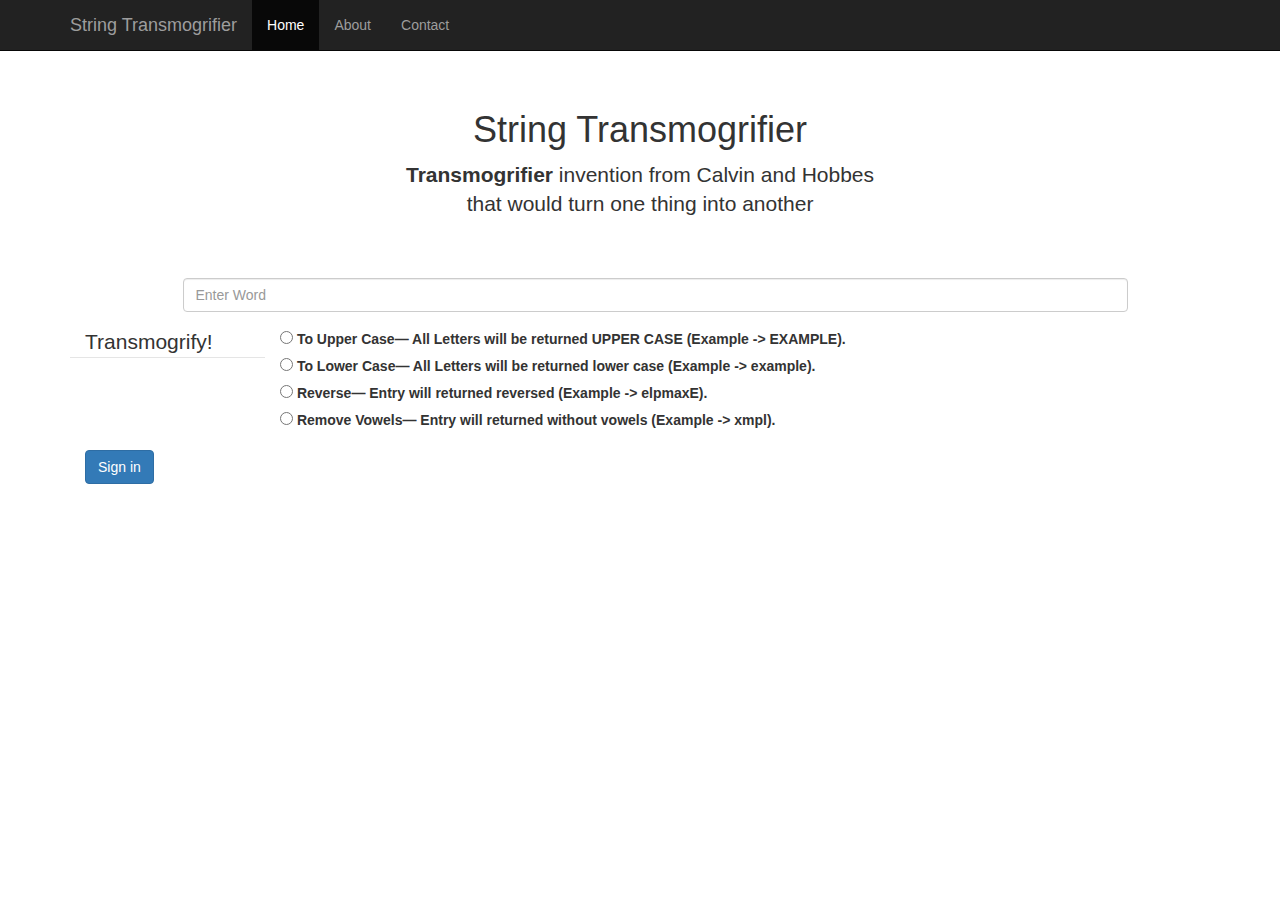
==== src/main/resources/templates/index.html @ 82439af7 "added Bootstrap and created static layout" ====
<!DOCTYPE html>
<html lang="en">
<head>
    <meta charset="utf-8">
    <meta http-equiv="X-UA-Compatible" content="IE=edge">
    <meta name="viewport" content="width=device-width, initial-scale=1">
    <!-- The above 3 meta tags *must* come first in the head; any other head content must come *after* these tags -->
    <meta name="description" content="">
    <meta name="author" content="">
    <link rel="icon" href="../../favicon.ico">

    <title>Starter Template for Bootstrap</title>

    <!-- Bootstrap core CSS -->
    <link href="../css/bootstrap.min.css" rel="stylesheet">

    <!-- Custom styles for this template -->
    <link href="../css/starter-template.css" rel="stylesheet">

    <!-- HTML5 shim and Respond.js for IE8 support of HTML5 elements and media queries -->
    <!--[if lt IE 9]>
    <script src="https://oss.maxcdn.com/html5shiv/3.7.3/html5shiv.min.js"></script>
    <script src="https://oss.maxcdn.com/respond/1.4.2/respond.min.js"></script>
    <![endif]-->
</head>

<body>

<nav class="navbar navbar-inverse navbar-fixed-top">
    <div class="container">
        <div class="navbar-header">
            <button type="button" class="navbar-toggle collapsed" data-toggle="collapse" data-target="#navbar" aria-expanded="false" aria-controls="navbar">
                <span class="sr-only">Toggle navigation</span>
                <span class="icon-bar"></span>
                <span class="icon-bar"></span>
                <span class="icon-bar"></span>
            </button>
            <a class="navbar-brand" href="#">String Transmogrifier</a>
        </div>
        <div id="navbar" class="collapse navbar-collapse">
            <ul class="nav navbar-nav">
                <li class="active"><a href="#">Home</a></li>
                <li><a href="#about">About</a></li>
                <li><a href="#contact">Contact</a></li>
            </ul>
        </div><!--/.nav-collapse -->
    </div>
</nav>

<div class="container">

    <div class="starter-template">
        <h1>String Transmogrifier</h1>
        <p class="lead"><strong>Transmogrifier</strong> invention from Calvin and Hobbes <br/> that would turn one thing into another</p>
    </div>

  <!-- Form Section -->
    <div class="container">
        <form>
            <div class="form-group row">
                <div class="col-sm-10 col-sm-offset-1">
                    <input type="email" class="form-control" id="inputEmail3" placeholder="Enter Word">
                </div>
            </div>
            <fieldset class="form-group row">
                <legend class="col-form-legend col-sm-2">Transmogrify!</legend>
                <div class="col-sm-10">
                    <div class="form-check">
                        <label class="form-check-label">
                            <input class="form-check-input" type="radio" name="gridRadios" id="gridRadios1" value="upperCase">
                            To Upper Case&mdash; All Letters will be returned UPPER CASE (Example -> EXAMPLE).
                        </label>
                    </div>
                    <div class="form-check">
                        <label class="form-check-label">
                            <input class="form-check-input" type="radio" name="gridRadios" id="gridRadios2" value="lowerCase">
                            To Lower Case&mdash; All Letters will be returned lower case (Example -> example).
                        </label>
                    </div>
                    <div class="form-check">
                        <label class="form-check-label">
                            <input class="form-check-input" type="radio" name="gridRadios" id="gridRadios3" value="reverse">
                            Reverse&mdash; Entry will returned reversed (Example -> elpmaxE).
                        </label>
                    </div>
                    <div class="form-check">
                        <label class="form-check-label">
                            <input class="form-check-input" type="radio" name="gridRadios" id="gridRadios4" value="vowels">
                            Remove Vowels&mdash; Entry will returned without vowels (Example -> xmpl).
                        </label>
                    </div>
                </div>
            </fieldset>
            <div class="form-group row">
                <div class="offset-sm-2 col-sm-10">
                    <button type="submit" class="btn btn-primary">Sign in</button>
                </div>
            </div>
        </form>
    </div>

</div><!-- /.container -->


<!-- Bootstrap core JavaScript
================================================== -->
<!-- Placed at the end of the document so the pages load faster -->
<script src="https://ajax.googleapis.com/ajax/libs/jquery/1.12.4/jquery.min.js"></script>
<script>window.jQuery || document.write('<script src="../../assets/js/vendor/jquery.min.js"><\/script>')</script>
<script src="../js/bootstrap.min.js"></script>
</body>
</html>
---- src/main/resources/css/starter-template.css ----
body {
  padding-top: 50px;
}
.starter-template {
  padding: 40px 15px;
  text-align: center;
}
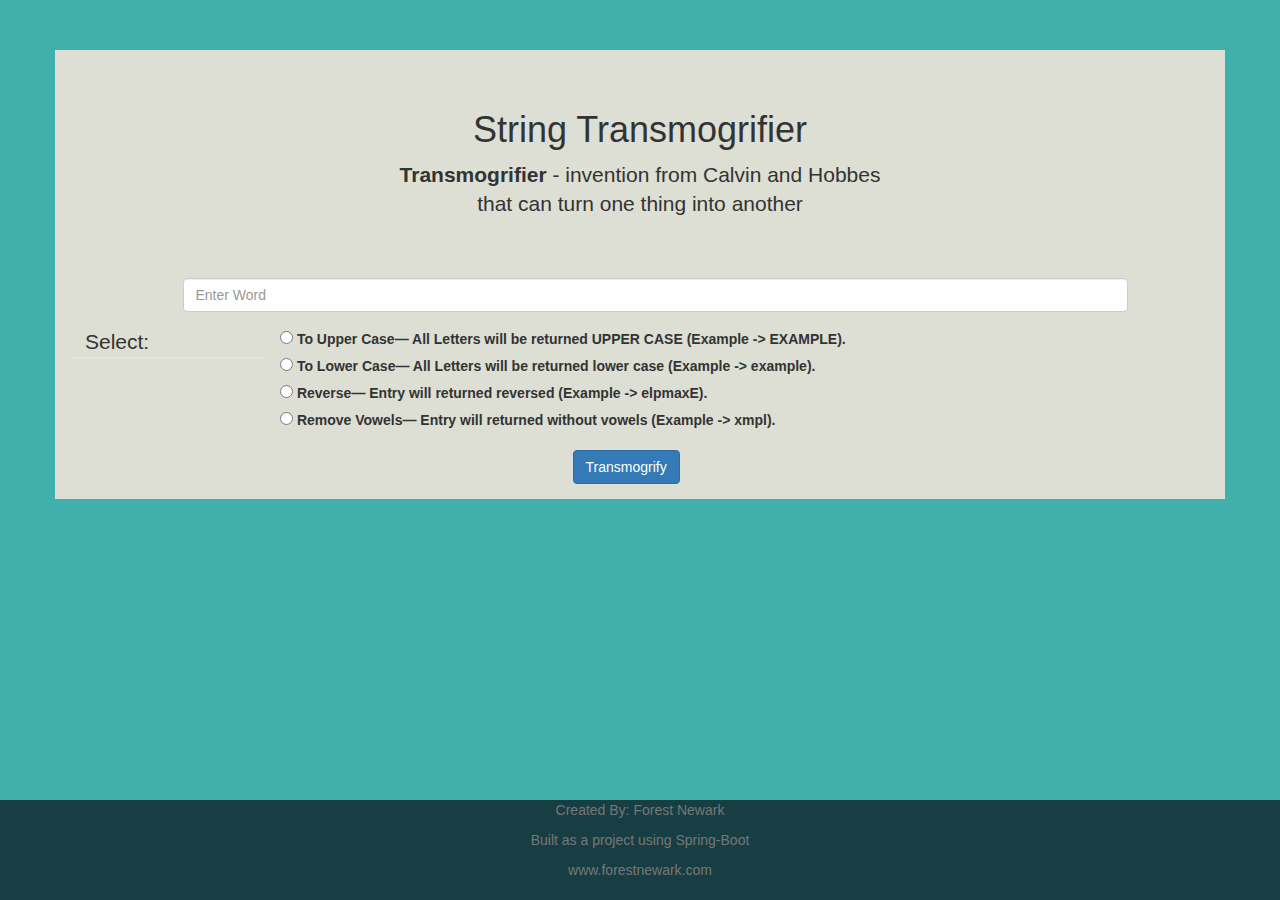
==== commit 806e109c: "UI redesign" ====
--- a/src/main/resources/templates/index.html
+++ b/src/main/resources/templates/index.html
@@ -1,22 +1,22 @@
 
 <!DOCTYPE html>
-<html lang="en">
+<html xmlns:th="http://www.thymeleaf.org">
 <head>
-    <meta charset="utf-8">
-    <meta http-equiv="X-UA-Compatible" content="IE=edge">
-    <meta name="viewport" content="width=device-width, initial-scale=1">
+    <meta charset="utf-8"/>
+    <meta http-equiv="X-UA-Compatible" content="IE=edge"/>
+    <meta name="viewport" content="width=device-width, initial-scale=1"/>
     <!-- The above 3 meta tags *must* come first in the head; any other head content must come *after* these tags -->
-    <meta name="description" content="">
-    <meta name="author" content="">
-    <link rel="icon" href="../../favicon.ico">
+    <meta name="description" content=""/>
+    <meta name="author" content=""/>
+    <link rel="icon" href="../static/image/favicon.ico"/>
 
-    <title>Starter Template for Bootstrap</title>
+    <title>String Transmogrifier</title>
 
     <!-- Bootstrap core CSS -->
-    <link href="../css/bootstrap.min.css" rel="stylesheet">
+    <link href="../static/css/bootstrap.min.css" th:href="@{'/css/bootstrap.min.css'}" rel="stylesheet"/>
 
     <!-- Custom styles for this template -->
-    <link href="../css/starter-template.css" rel="stylesheet">
+    <link href="../static/css/starter-template.css" th:href="@{'/css/starter-template.css'}" rel="stylesheet"/>
 
     <!-- HTML5 shim and Respond.js for IE8 support of HTML5 elements and media queries -->
     <!--[if lt IE 9]>
@@ -27,87 +27,80 @@
 
 <body>
 
-<nav class="navbar navbar-inverse navbar-fixed-top">
-    <div class="container">
-        <div class="navbar-header">
-            <button type="button" class="navbar-toggle collapsed" data-toggle="collapse" data-target="#navbar" aria-expanded="false" aria-controls="navbar">
-                <span class="sr-only">Toggle navigation</span>
-                <span class="icon-bar"></span>
-                <span class="icon-bar"></span>
-                <span class="icon-bar"></span>
-            </button>
-            <a class="navbar-brand" href="#">String Transmogrifier</a>
-        </div>
-        <div id="navbar" class="collapse navbar-collapse">
-            <ul class="nav navbar-nav">
-                <li class="active"><a href="#">Home</a></li>
-                <li><a href="#about">About</a></li>
-                <li><a href="#contact">Contact</a></li>
-            </ul>
-        </div><!--/.nav-collapse -->
-    </div>
-</nav>
-
-<div class="container">
+<div id="mainsection" class="container">
 
     <div class="starter-template">
         <h1>String Transmogrifier</h1>
-        <p class="lead"><strong>Transmogrifier</strong> invention from Calvin and Hobbes <br/> that would turn one thing into another</p>
+        <p class="lead"><strong>Transmogrifier</strong> - invention from Calvin and Hobbes <br/> that can turn one thing into another</p>
     </div>
 
-  <!-- Form Section -->
+    <!-- Form Section -->
     <div class="container">
         <form>
             <div class="form-group row">
                 <div class="col-sm-10 col-sm-offset-1">
-                    <input type="email" class="form-control" id="inputEmail3" placeholder="Enter Word">
+                    <input type="text" class="form-control" name="input" th:value="${result}" id="inputEmail3" placeholder="Enter Word"/>
                 </div>
             </div>
             <fieldset class="form-group row">
-                <legend class="col-form-legend col-sm-2">Transmogrify!</legend>
+                <legend class="col-form-legend col-sm-2">Select:</legend>
                 <div class="col-sm-10">
                     <div class="form-check">
                         <label class="form-check-label">
-                            <input class="form-check-input" type="radio" name="gridRadios" id="gridRadios1" value="upperCase">
+                            <input class="form-check-input" type="radio" name="mode" id="gridRadios1" value="upperCase"/>
                             To Upper Case&mdash; All Letters will be returned UPPER CASE (Example -> EXAMPLE).
                         </label>
                     </div>
                     <div class="form-check">
                         <label class="form-check-label">
-                            <input class="form-check-input" type="radio" name="gridRadios" id="gridRadios2" value="lowerCase">
+                            <input class="form-check-input" type="radio" name="mode" id="gridRadios2" value="lowerCase"/>
                             To Lower Case&mdash; All Letters will be returned lower case (Example -> example).
                         </label>
                     </div>
                     <div class="form-check">
                         <label class="form-check-label">
-                            <input class="form-check-input" type="radio" name="gridRadios" id="gridRadios3" value="reverse">
+                            <input class="form-check-input" type="radio" name="mode" id="gridRadios3" value="reverse"/>
                             Reverse&mdash; Entry will returned reversed (Example -> elpmaxE).
                         </label>
                     </div>
                     <div class="form-check">
                         <label class="form-check-label">
-                            <input class="form-check-input" type="radio" name="gridRadios" id="gridRadios4" value="vowels">
+                            <input class="form-check-input" type="radio" name="mode" id="gridRadios4" value="vowels"/>
                             Remove Vowels&mdash; Entry will returned without vowels (Example -> xmpl).
                         </label>
                     </div>
                 </div>
             </fieldset>
             <div class="form-group row">
-                <div class="offset-sm-2 col-sm-10">
-                    <button type="submit" class="btn btn-primary">Sign in</button>
+                <div class="col-sm-7 col-sm-offset-5 ">
+                    <button type="submit" class="btn btn-primary">Transmogrify</button>
                 </div>
             </div>
         </form>
     </div>
 
+
+
 </div><!-- /.container -->
+<footer class="footer">
+    <div class="container">
+        <p class="text-muted text-center">Created By: Forest Newark</p>
+        <p class="text-muted text-center">Built as a project using Spring-Boot</p>
+        <p class="text-muted text-center">www.forestnewark.com</p>
+
+    </div>
+</footer>
 
 
 <!-- Bootstrap core JavaScript
 ================================================== -->
 <!-- Placed at the end of the document so the pages load faster -->
 <script src="https://ajax.googleapis.com/ajax/libs/jquery/1.12.4/jquery.min.js"></script>
-<script>window.jQuery || document.write('<script src="../../assets/js/vendor/jquery.min.js"><\/script>')</script>
-<script src="../js/bootstrap.min.js"></script>
+<script>
+    /*<![CDATA[*/
+    window.jQuery || document.write('<script src="../js/jquery.min.js"><\/script>')
+    /*]]>*/
+</script>
+<script src="../static/js/bootstrap.min.js" th:src="@{'/js/bootstrap.min.js'}"></script>
 </body>
 </html>
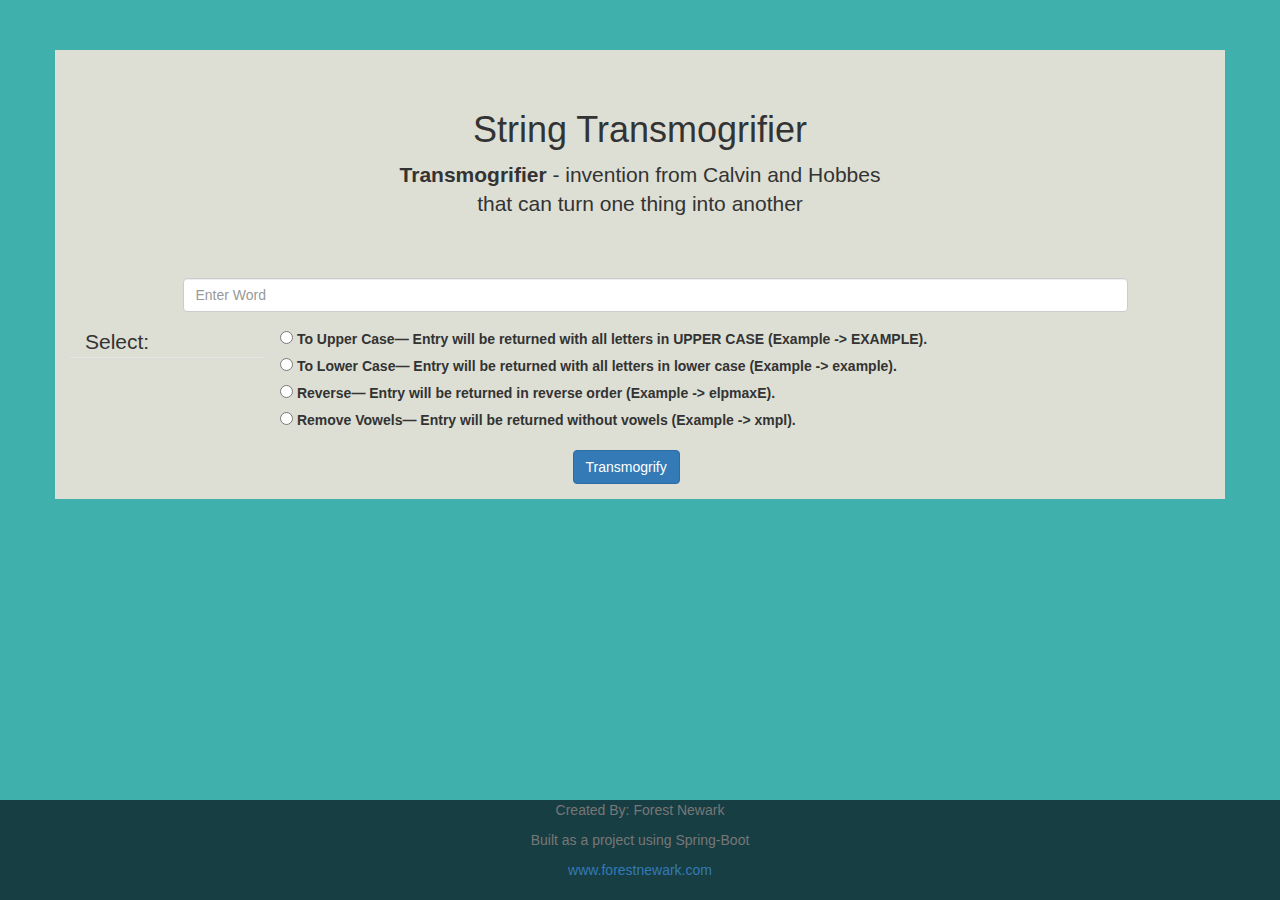
==== commit 088c75c8: "fixed formatting and website link" ====
--- a/src/main/resources/templates/index.html
+++ b/src/main/resources/templates/index.html
@@ -39,7 +39,7 @@
         <form>
             <div class="form-group row">
                 <div class="col-sm-10 col-sm-offset-1">
-                    <input type="text" class="form-control" name="input" th:value="${result}" id="inputEmail3" placeholder="Enter Word"/>
+                    <input type="text" class="form-control" name="input" th:value="${result}" id="input" placeholder="Enter Word"/>
                 </div>
             </div>
             <fieldset class="form-group row">
@@ -48,25 +48,25 @@
                     <div class="form-check">
                         <label class="form-check-label">
                             <input class="form-check-input" type="radio" name="mode" id="gridRadios1" value="upperCase"/>
-                            To Upper Case&mdash; All Letters will be returned UPPER CASE (Example -> EXAMPLE).
+                            To Upper Case&mdash; Entry will be returned with all letters in UPPER CASE (Example -> EXAMPLE).
                         </label>
                     </div>
                     <div class="form-check">
                         <label class="form-check-label">
                             <input class="form-check-input" type="radio" name="mode" id="gridRadios2" value="lowerCase"/>
-                            To Lower Case&mdash; All Letters will be returned lower case (Example -> example).
+                            To Lower Case&mdash; Entry will be returned with all letters in lower case (Example -> example).
                         </label>
                     </div>
                     <div class="form-check">
                         <label class="form-check-label">
                             <input class="form-check-input" type="radio" name="mode" id="gridRadios3" value="reverse"/>
-                            Reverse&mdash; Entry will returned reversed (Example -> elpmaxE).
+                            Reverse&mdash; Entry will be returned in reverse order (Example -> elpmaxE).
                         </label>
                     </div>
                     <div class="form-check">
                         <label class="form-check-label">
                             <input class="form-check-input" type="radio" name="mode" id="gridRadios4" value="vowels"/>
-                            Remove Vowels&mdash; Entry will returned without vowels (Example -> xmpl).
+                            Remove Vowels&mdash; Entry will be returned without vowels (Example -> xmpl).
                         </label>
                     </div>
                 </div>
@@ -82,11 +82,11 @@
 
 
 </div><!-- /.container -->
-<footer class="footer">
+<footer class="footer navbar-fixed-bottom">
     <div class="container">
         <p class="text-muted text-center">Created By: Forest Newark</p>
         <p class="text-muted text-center">Built as a project using Spring-Boot</p>
-        <p class="text-muted text-center">www.forestnewark.com</p>
+        <p class="text-center"><a href="http://www.forestnewark.com">www.forestnewark.com</a></p>
 
     </div>
 </footer>
